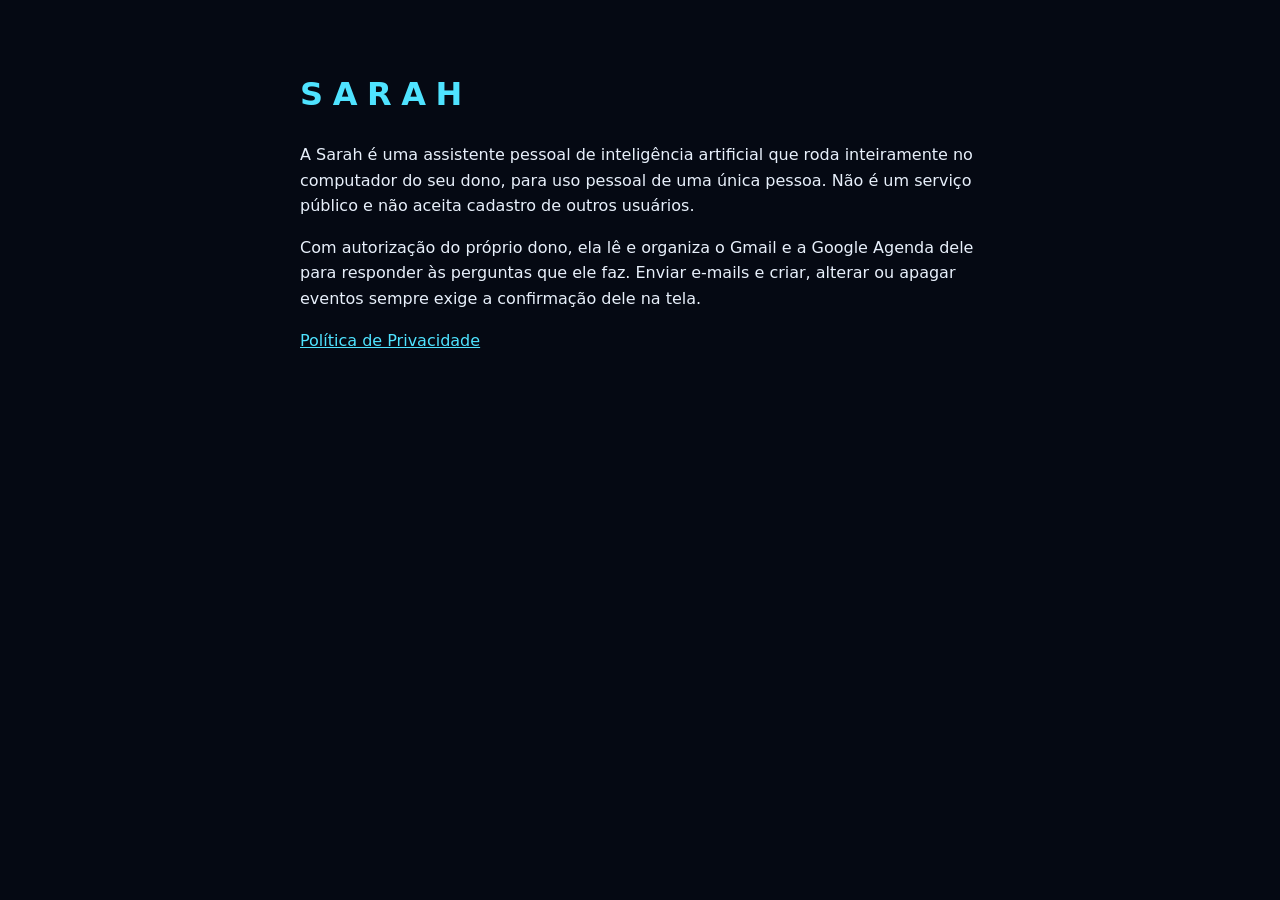
==== sarah/index.html @ 67e3b596 "Adiciona páginas da Sarah (início e política de privacidade) Páginas exigidas pelo Google para publi" ====
<!doctype html>
<html lang="pt-BR">
<head>
  <meta charset="utf-8">
  <meta name="viewport" content="width=device-width, initial-scale=1">
  <title>Sarah · assistente pessoal local</title>
  <style>
    body { margin: 0; font: 16px/1.6 system-ui, "Segoe UI", sans-serif; background: #050913; color: #e8f0fb; }
    main { max-width: 680px; margin: 0 auto; padding: 48px 16px; }
    h1 { letter-spacing: .3em; color: #4fe3ff; }
    a { color: #4fe3ff; }
  </style>
</head>
<body>
  <main>
    <h1>SARAH</h1>
    <p>A Sarah é uma assistente pessoal de inteligência artificial que roda inteiramente no computador do seu dono,
      para uso pessoal de uma única pessoa. Não é um serviço público e não aceita cadastro de outros usuários.</p>
    <p>Com autorização do próprio dono, ela lê e organiza o Gmail e a Google Agenda dele para responder às perguntas que ele faz.
      Enviar e-mails e criar, alterar ou apagar eventos sempre exige a confirmação dele na tela.</p>
    <p><a href="privacidade.html">Política de Privacidade</a></p>
  </main>
</body>
</html>
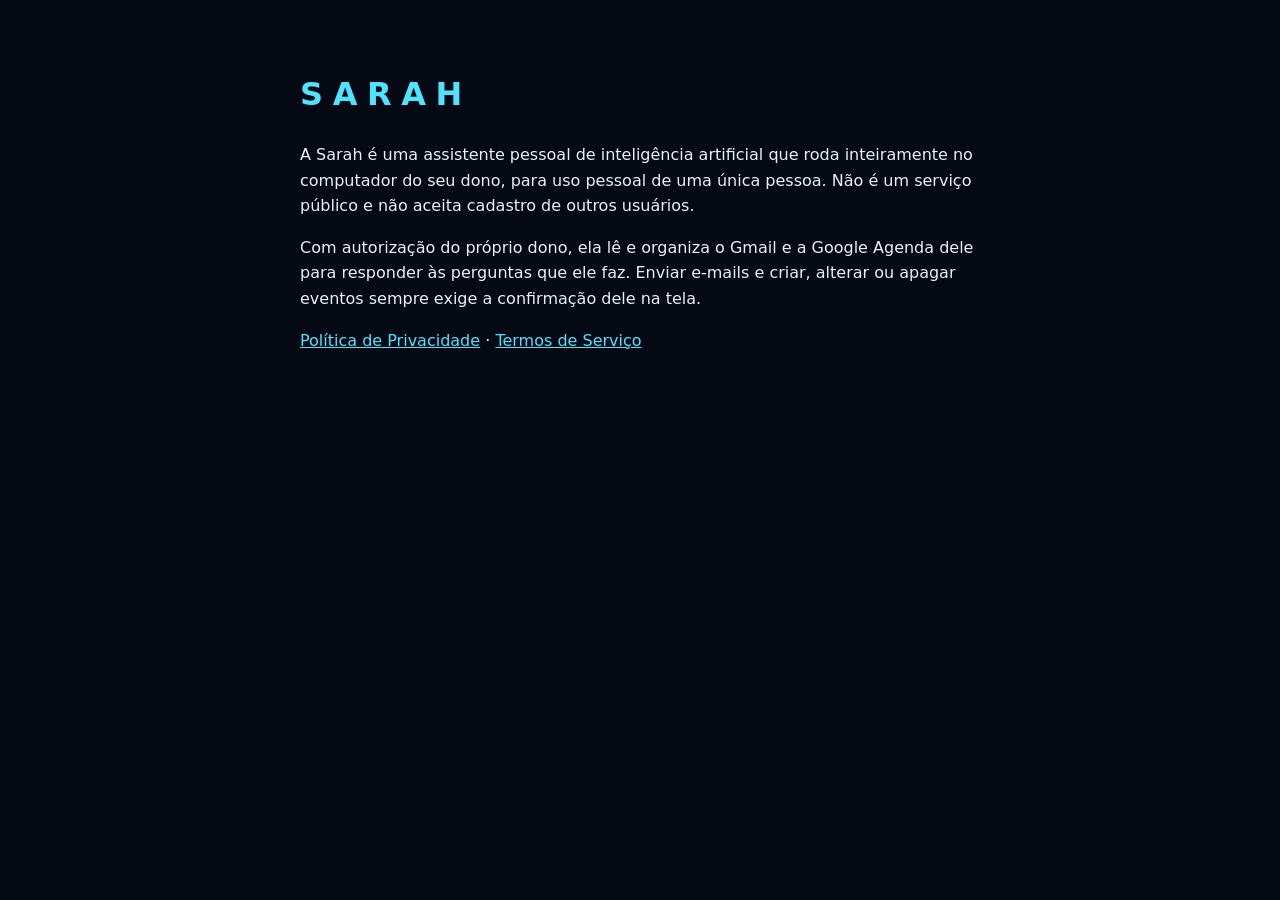
==== commit 24dfaab3: "Adiciona Termos de Serviço da Sarah Link exigido pelo Google na tela de branding do app OAuth.  Co-A" ====
--- a/sarah/index.html
+++ b/sarah/index.html
@@ -18,7 +18,7 @@
       para uso pessoal de uma única pessoa. Não é um serviço público e não aceita cadastro de outros usuários.</p>
     <p>Com autorização do próprio dono, ela lê e organiza o Gmail e a Google Agenda dele para responder às perguntas que ele faz.
       Enviar e-mails e criar, alterar ou apagar eventos sempre exige a confirmação dele na tela.</p>
-    <p><a href="privacidade.html">Política de Privacidade</a></p>
+    <p><a href="privacidade.html">Política de Privacidade</a> · <a href="termos.html">Termos de Serviço</a></p>
   </main>
 </body>
 </html>
